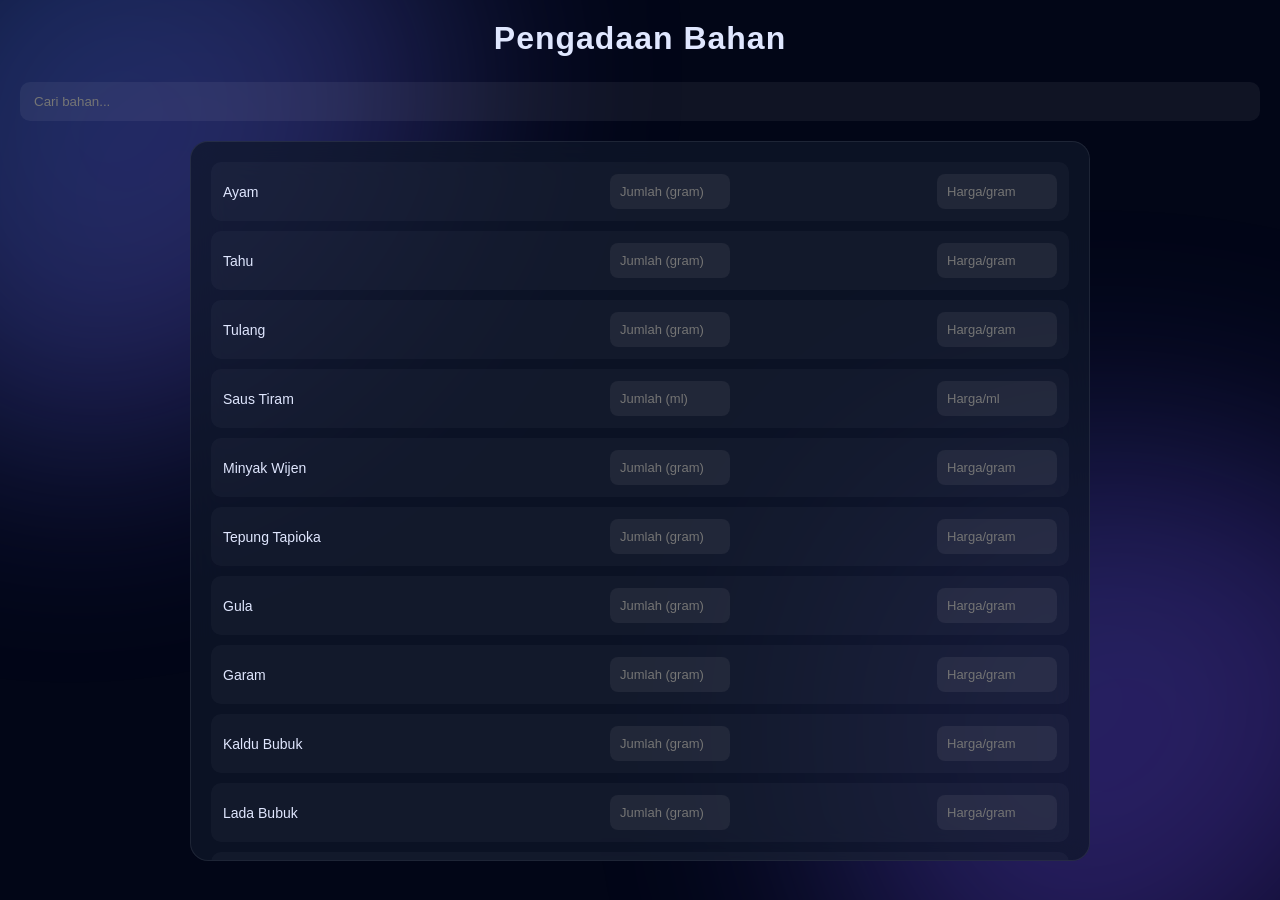
==== pengadaan.html @ c42916ce "upload project awal" ====
<!DOCTYPE html>
<html lang="id">
<head>
<meta charset="UTF-8">
<title>Pengadaan Bahan</title>
<link rel="stylesheet" href="style.css">
</head>

<body>

<h1>Pengadaan Bahan</h1>
<input type="text" id="search" class="search-box" placeholder="Cari bahan...">
<div class="container">

<div class="item">
<label>Ayam</label>
<input type="number" id="ayam_qty" placeholder="Jumlah (gram)" min="0">
<input type="number" id="ayam_harga" placeholder="Harga/gram" min="0">
</div>

<div class="item">
<label>Tahu</label>
<input type="number" id="tahu_qty" placeholder="Jumlah (gram)" min="0">
<input type="number" id="tahu_harga" placeholder="Harga/gram" min="0">
</div>

<div class="item">
<label>Tulang</label>
<input type="number" id="tulang_qty" placeholder="Jumlah (gram)" min="0">
<input type="number" id="tulang_harga" placeholder="Harga/gram" min="0">
</div>

<div class="item">
<label>Saus Tiram</label>
<input type="number" id="saus_tiram_qty" placeholder="Jumlah (ml)" min="0">
<input type="number" id="saus_tiram_harga" placeholder="Harga/ml" min="0">
</div>

<div class="item">
<label>Minyak Wijen</label>
<input type="number" id="minyak_wijen_qty" placeholder="Jumlah (gram)" min="0">
<input type="number" id="minyak_wijen_harga" placeholder="Harga/gram" min="0">
</div>

<div class="item">
<label>Tepung Tapioka</label>
<input type="number" id="tepung_tapioka_qty" placeholder="Jumlah (gram)" min="0">
<input type="number" id="tepung_tapioka_harga" placeholder="Harga/gram" min="0">
</div>

<div class="item">
<label>Gula</label>
<input type="number" id="gula_qty" placeholder="Jumlah (gram)" min="0">
<input type="number" id="gula_harga" placeholder="Harga/gram" min="0">
</div>

<div class="item">
<label>Garam</label>
<input type="number" id="garam_qty" placeholder="Jumlah (gram)" min="0">
<input type="number" id="garam_harga" placeholder="Harga/gram" min="0">
</div>

<div class="item">
<label>Kaldu Bubuk</label>
<input type="number" id="kaldu_bubuk_qty" placeholder="Jumlah (gram)" min="0">
<input type="number" id="kaldu_bubuk_harga" placeholder="Harga/gram" min="0">
</div>

<div class="item">
<label>Lada Bubuk</label>
<input type="number" id="lada_bubuk_qty" placeholder="Jumlah (gram)" min="0">
<input type="number" id="lada_bubuk_harga" placeholder="Harga/gram" min="0">
</div>

<div class="item">
<label>Telur</label>
<input type="number" id="telur_qty" placeholder="Jumlah (butir)" min="0">
<input type="number" id="telur_harga" placeholder="Harga/butir" min="0">
</div>

<div class="item">
<label>Kecap Asin</label>
<input type="number" id="kecap_asin_qty" placeholder="Jumlah (ml)" min="0">
<input type="number" id="kecap_asin_harga" placeholder="Harga/ml" min="0">
</div>

<div class="item">
<label>Kulit Lumpia</label>
<input type="number" id="kulit_lumpia_qty" placeholder="Jumlah (pcs)" min="0">
<input type="number" id="kulit_lumpia_harga" placeholder="Harga/pcs" min="0">
</div>

<div class="item">
<label>Kulit Pangsit</label>
<input type="number" id="kulit_pangsit_qty" placeholder="Jumlah (pcs)" min="0">
<input type="number" id="kulit_pangsit_harga" placeholder="Harga/pcs" min="0">
</div>

<div class="item">
<label>Tepung Terigu</label>
<input type="number" id="tepung_terigu_qty" placeholder="Jumlah (gram)" min="0">
<input type="number" id="tepung_terigu_harga" placeholder="Harga/gram" min="0">
</div>

<div class="item">
<label>Air Mineral</label>
<input type="number" id="air_mineral_qty" placeholder="Jumlah (ml)" min="0">
<input type="number" id="air_mineral_harga" placeholder="Harga/ml" min="0">
</div>

<div class="item">
<label>Minyak Goreng</label>
<input type="number" id="minyak_goreng_qty" placeholder="Jumlah (ml)" min="0">
<input type="number" id="minyak_goreng_harga" placeholder="Harga/ml" min="0">
</div>

<div class="item">
<label>Daun Bawang</label>
<input type="number" id="daun_bawang_qty" placeholder="Jumlah (gram)" min="0">
<input type="number" id="daun_bawang_harga" placeholder="Harga/gram" min="0">
</div>

<div class="item">
<label>Kencur</label>
<input type="number" id="kencur_qty" placeholder="Jumlah (gram)" min="0">
<input type="number" id="kencur_harga" placeholder="Harga/gram" min="0">
</div>

<div class="item">
<label>Cabe Merah</label>
<input type="number" id="cabe_merah_qty" placeholder="Jumlah (gram)" min="0">
<input type="number" id="cabe_merah_harga" placeholder="Harga/gram" min="0">
</div>

<div class="item">
<label>Cabe Besar</label>
<input type="number" id="cabe_besar_qty" placeholder="Jumlah (gram)" min="0">
<input type="number" id="cabe_besar_harga" placeholder="Harga/gram" min="0">
</div>

<div class="item">
<label>Cabe Merah Keriting</label>
<input type="number" id="cabe_merah_keriting_qty" placeholder="Jumlah (gram)" min="0">
<input type="number" id="cabe_merah_keriting_harga" placeholder="Harga/gram" min="0">
</div>

<div class="item">
<label>Bawang Merah</label>
<input type="number" id="bawang_merah_qty" placeholder="Jumlah (gram)" min="0">
<input type="number" id="bawang_merah_harga" placeholder="Harga/gram" min="0">
</div>

<div class="item">
<label>Bawang Putih</label>
<input type="number" id="bawang_putih_qty" placeholder="Jumlah (gram)" min="0">
<input type="number" id="bawang_putih_harga" placeholder="Harga/gram" min="0">
</div>

<!-- tombol -->
<button onclick="kirimPengadaan()">
Simpan Pengadaan
</button>

</div>

<script src="script.js"></script>

</body>
</html>
---- style.css ----
/* RESET */
* {
  margin: 0;
  padding: 0;
  box-sizing: border-box;
}

/* BODY */
body {
  font-family: 'Segoe UI', sans-serif;
  color: #e0e7ff;

  background: linear-gradient(135deg, #020617, #020617);
  min-height: 100vh;
  padding: 20px;
  overflow-x: hidden;
}

/* =========================
   ANIMASI RGB GRADIENT BLOBS
========================= */
body::before,
body::after {
  content: "";
  position: fixed;
  width: 600px;
  height: 600px;
  filter: blur(120px);
  opacity: 0.35;
  z-index: -1;
  border-radius: 40% 60% 70% 30% / 40% 30% 70% 60%;
  animation: morph 12s ease-in-out infinite;
}

/* blob 1 */
body::before {
  top: -150px;
  left: -150px;
  background: linear-gradient(135deg, #3b82f6, #8b5cf6);
}

/* blob 2 */
body::after {
  bottom: -150px;
  right: -150px;
  background: linear-gradient(135deg, #6366f1, #7c3aed);
  animation-delay: 4s;
}

/* animasi bentuk berubah */
@keyframes morph {
  0% {
    border-radius: 40% 60% 70% 30% / 40% 30% 70% 60%;
    transform: translate(0, 0) scale(1);
  }
  50% {
    border-radius: 70% 30% 40% 60% / 60% 70% 30% 40%;
    transform: translate(60px, -40px) scale(1.1);
  }
  100% {
    border-radius: 40% 60% 70% 30% / 40% 30% 70% 60%;
    transform: translate(0, 0) scale(1);
  }
}

/* =========================
   TITLE
========================= */
h1 {
  text-align: center;
  margin-bottom: 25px;
  font-weight: 600;
  letter-spacing: 1px;
}

/* =========================
   CONTAINER
========================= */
.container {
  max-width: 900px;
  margin: auto;
  padding: 20px;
  border-radius: 18px;

  background: rgba(15, 23, 42, 0.75);
  backdrop-filter: blur(18px);

  border: 1px solid rgba(255,255,255,0.08);

  max-height: 80vh;
  overflow-y: auto;
}

/* SCROLLBAR */
.container::-webkit-scrollbar {
  width: 6px;
}
.container::-webkit-scrollbar-thumb {
  background: linear-gradient(180deg, #3b82f6, #8b5cf6);
  border-radius: 10px;
}

/* =========================
   SEARCH
========================= */
.search-box {
  width: 100%;
  padding: 12px 14px;
  margin-bottom: 20px;

  border-radius: 10px;
  border: none;

  background: rgba(255,255,255,0.06);
  color: #fff;

  outline: none;
  transition: 0.3s;
}

.search-box:focus {
  background: rgba(99,102,241,0.2);
}

/* =========================
   ITEM
========================= */
.item {
  display: flex;
  justify-content: space-between;
  align-items: center;

  padding: 12px;
  margin-bottom: 10px;

  border-radius: 10px;
  background: rgba(255,255,255,0.03);

  transition: 0.25s;
}

.item:hover {
  background: rgba(99,102,241,0.12);
  transform: translateY(-2px);
}

/* LABEL */
label {
  min-width: 180px;
  font-size: 14px;
}

/* INPUT GROUP */
.item input {
  width: 120px; /* <-- ini udh diperbesar tapi masih rapi */
  padding: 10px;

  border-radius: 8px;
  border: none;

  background: rgba(255,255,255,0.06);
  color: #fff;

  outline: none;
  margin-left: 8px;

  font-size: 13px;
}

.item input:focus {
  background: rgba(99,102,241,0.25);
}

/* =========================
   BUTTON
========================= */
button {
  width: 100%;
  padding: 13px;
  margin-top: 20px;

  border: none;
  border-radius: 12px;

  background: linear-gradient(135deg, #3b82f6, #8b5cf6);
  color: white;

  font-weight: bold;
  font-size: 15px;

  cursor: pointer;
  transition: 0.3s;
}

button:hover {
  transform: scale(1.03);
  box-shadow: 0 8px 25px rgba(99,102,241,0.4);
}

/* =========================
   RESPONSIVE
========================= */
@media (max-width: 600px) {
  .item {
    flex-direction: column;
    align-items: flex-start;
  }

  .item input {
    width: 100%;
    margin-top: 5px;
  }
}
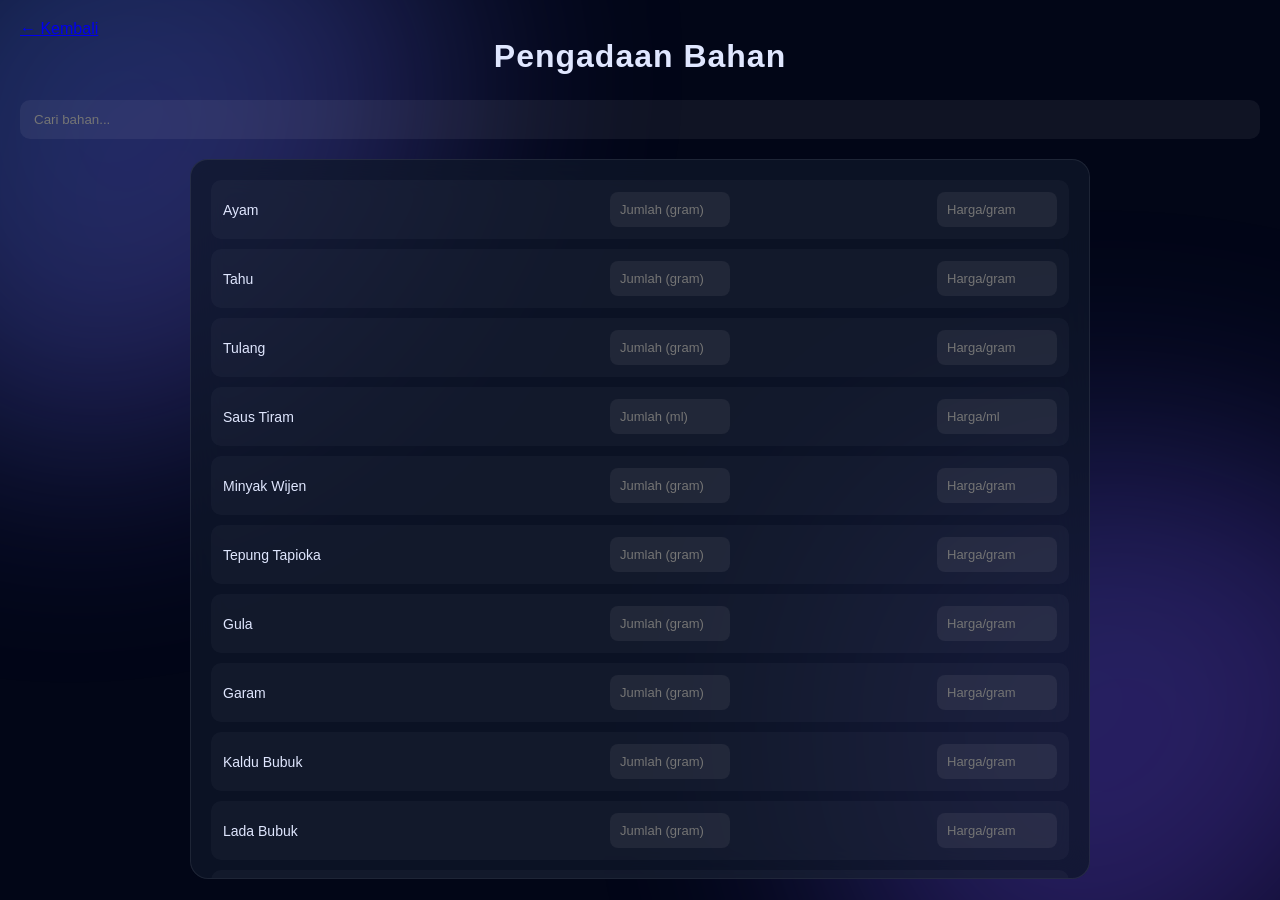
==== commit 66a07f12: "Update pengadaan.html" ====
--- a/pengadaan.html
+++ b/pengadaan.html
@@ -7,7 +7,7 @@
 </head>
 
 <body>
-
+<a href="index.html" class="back-btn">← Kembali</a>
 <h1>Pengadaan Bahan</h1>
 <input type="text" id="search" class="search-box" placeholder="Cari bahan...">
 <div class="container">
@@ -166,4 +166,4 @@
 <script src="script.js"></script>
 
 </body>
-</html>+</html>
--- a/style.css
+++ b/style.css
@@ -210,4 +210,17 @@
     width: 100%;
     margin-top: 5px;
   }
-}+}
+
+/* --- KEY POINT: KHUSUS TAMPILAN HP --- */
+@media (max-width: 600px) {
+.options {
+    flex-direction: column; /* Tombol jadi susun ke bawah */
+    align-items: center;
+  }
+            
+    .card {
+    width: 100%; /* Tombol jadi lebar penuh di layar HP */
+    padding: 30px 10px;
+  }
+}
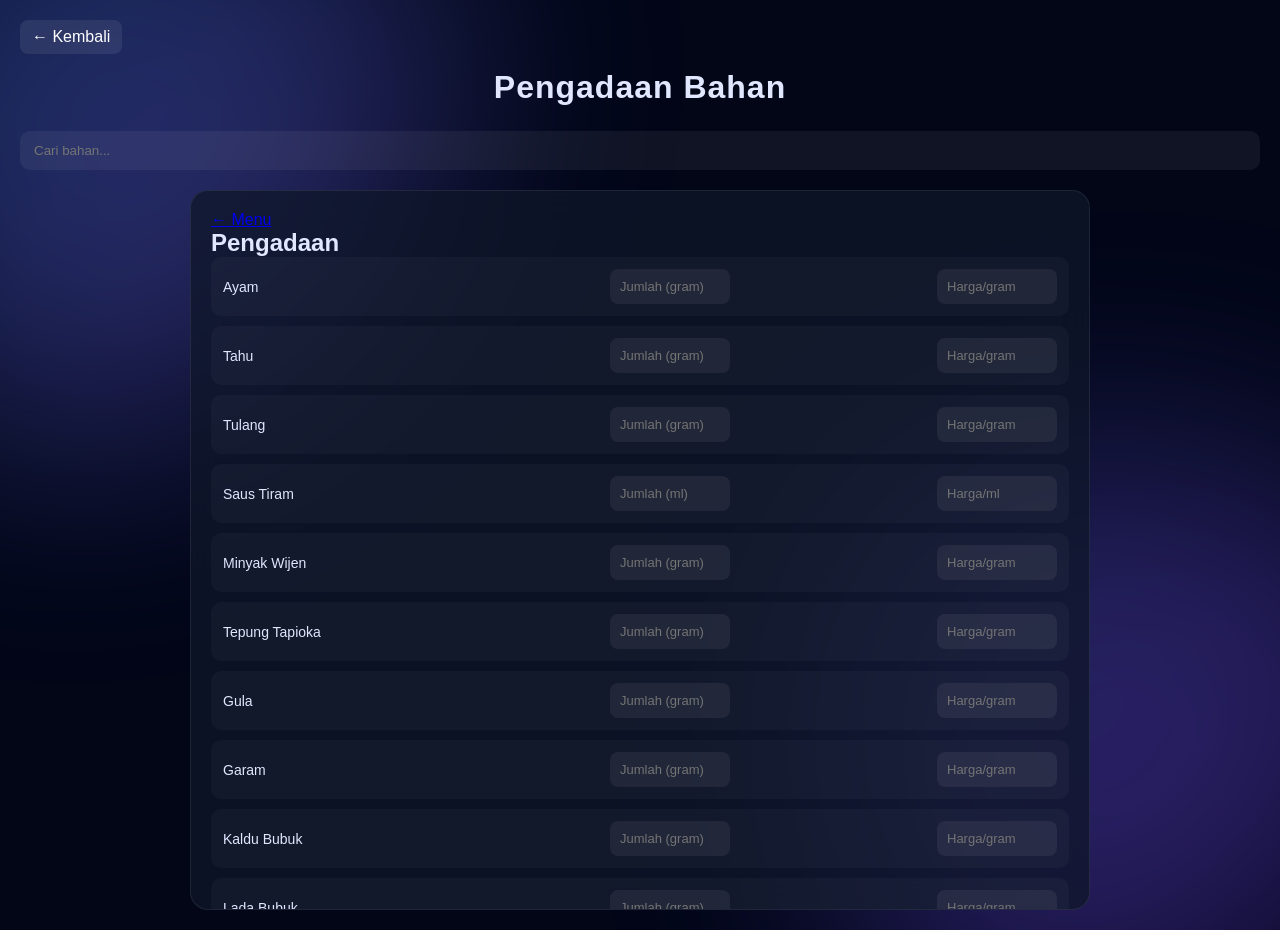
==== commit 4a170f5f: "Update pengadaan.html" ====
--- a/pengadaan.html
+++ b/pengadaan.html
@@ -12,6 +12,11 @@
 <input type="text" id="search" class="search-box" placeholder="Cari bahan...">
 <div class="container">
 
+<div class="topbar">
+  <a href="index.html">← Menu</a>
+  <h2>Pengadaan</h2>
+</div>
+  
 <div class="item">
 <label>Ayam</label>
 <input type="number" id="ayam_qty" placeholder="Jumlah (gram)" min="0">
--- a/style.css
+++ b/style.css
@@ -212,15 +212,36 @@
   }
 }
 
+.back-btn {
+  display: inline-block;
+  margin-bottom: 15px;
+  padding: 8px 12px;
+  border-radius: 8px;
+  text-decoration: none;
+  color: white;
+  background: rgba(255,255,255,0.08);
+  transition: 0.2s;
+}
+
+.back-btn:hover {
+  background: rgba(99,102,241,0.3);
+}
+
 /* --- KEY POINT: KHUSUS TAMPILAN HP --- */
 @media (max-width: 600px) {
-.options {
-    flex-direction: column; /* Tombol jadi susun ke bawah */
-    align-items: center;
-  }
-            
-    .card {
-    width: 100%; /* Tombol jadi lebar penuh di layar HP */
-    padding: 30px 10px;
-  }
-}
+  .item {
+    flex-direction: column;
+    align-items: stretch;
+    gap: 6px;
+  }
+
+  label {
+    min-width: auto;
+    font-size: 13px;
+  }
+
+  .item input {
+    width: 100%;
+    margin-left: 0;
+  }
+}
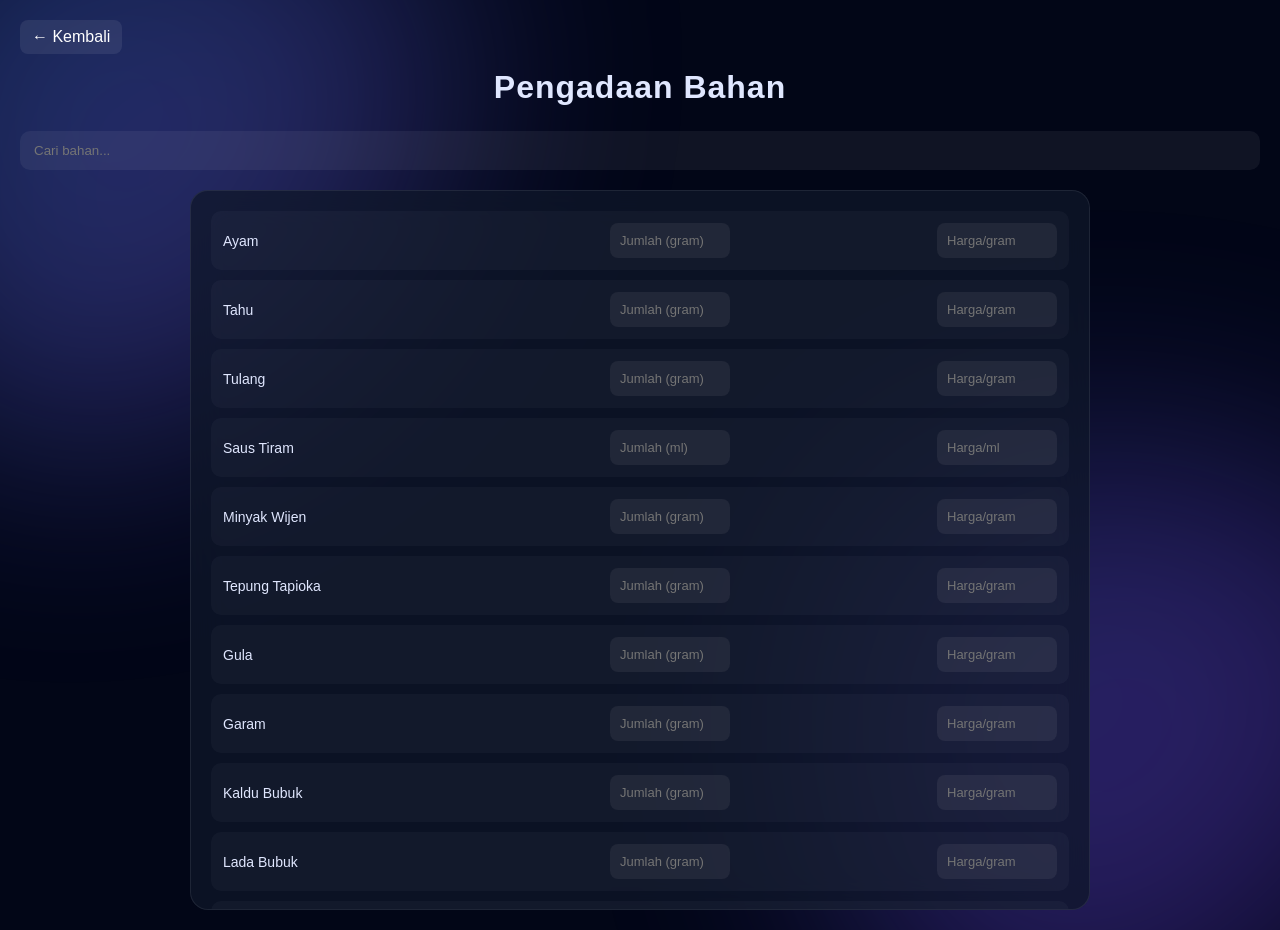
==== commit 8aa25a13: "Update pengadaan.html" ====
--- a/pengadaan.html
+++ b/pengadaan.html
@@ -2,20 +2,24 @@
 <html lang="id">
 <head>
 <meta charset="UTF-8">
+<meta name="viewport" content="width=device-width, initial-scale=1.0">
 <title>Pengadaan Bahan</title>
 <link rel="stylesheet" href="style.css">
 </head>
 
 <body>
+<!-- BACK BUTTON -->
 <a href="index.html" class="back-btn">← Kembali</a>
+
+<!-- HEADER -->
+<div class="page-header">
 <h1>Pengadaan Bahan</h1>
+</div>
+
+<!-- SEARCH -->
 <input type="text" id="search" class="search-box" placeholder="Cari bahan...">
+  
 <div class="container">
-
-<div class="topbar">
-  <a href="index.html">← Menu</a>
-  <h2>Pengadaan</h2>
-</div>
   
 <div class="item">
 <label>Ayam</label>
@@ -162,13 +166,10 @@
 </div>
 
 <!-- tombol -->
-<button onclick="kirimPengadaan()">
-Simpan Pengadaan
-</button>
+<button onclick="kirimPengadaan()">Simpan Pengadaan</button>
 
 </div>
 
 <script src="script.js"></script>
-
 </body>
 </html>
--- a/style.css
+++ b/style.css
@@ -91,6 +91,19 @@
   overflow-y: auto;
 }
 
+.topbar {
+  display: flex;
+  align-items: center;
+  justify-content: space-between;
+  margin-bottom: 15px;
+}
+
+.topbar a {
+  color: white;
+  text-decoration: none;
+  opacity: 0.8;
+}
+
 /* SCROLLBAR */
 .container::-webkit-scrollbar {
   width: 6px;
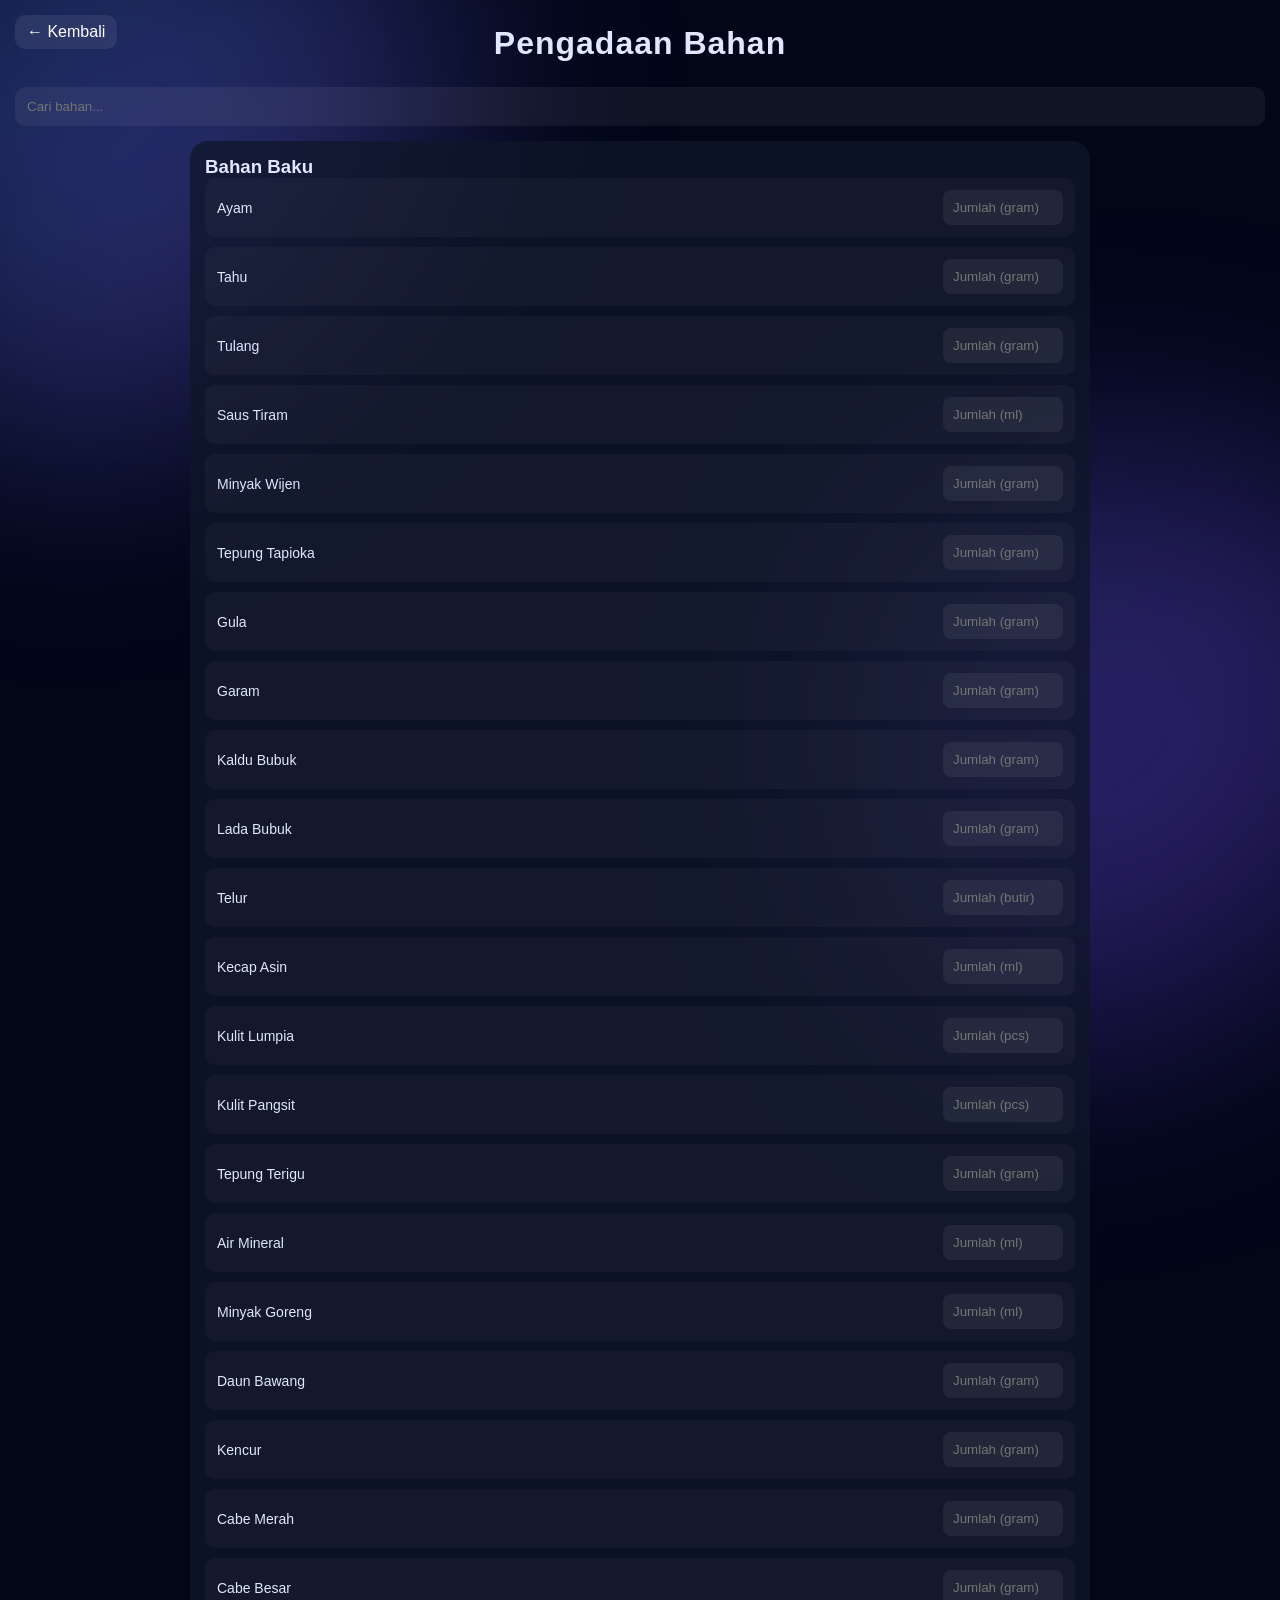
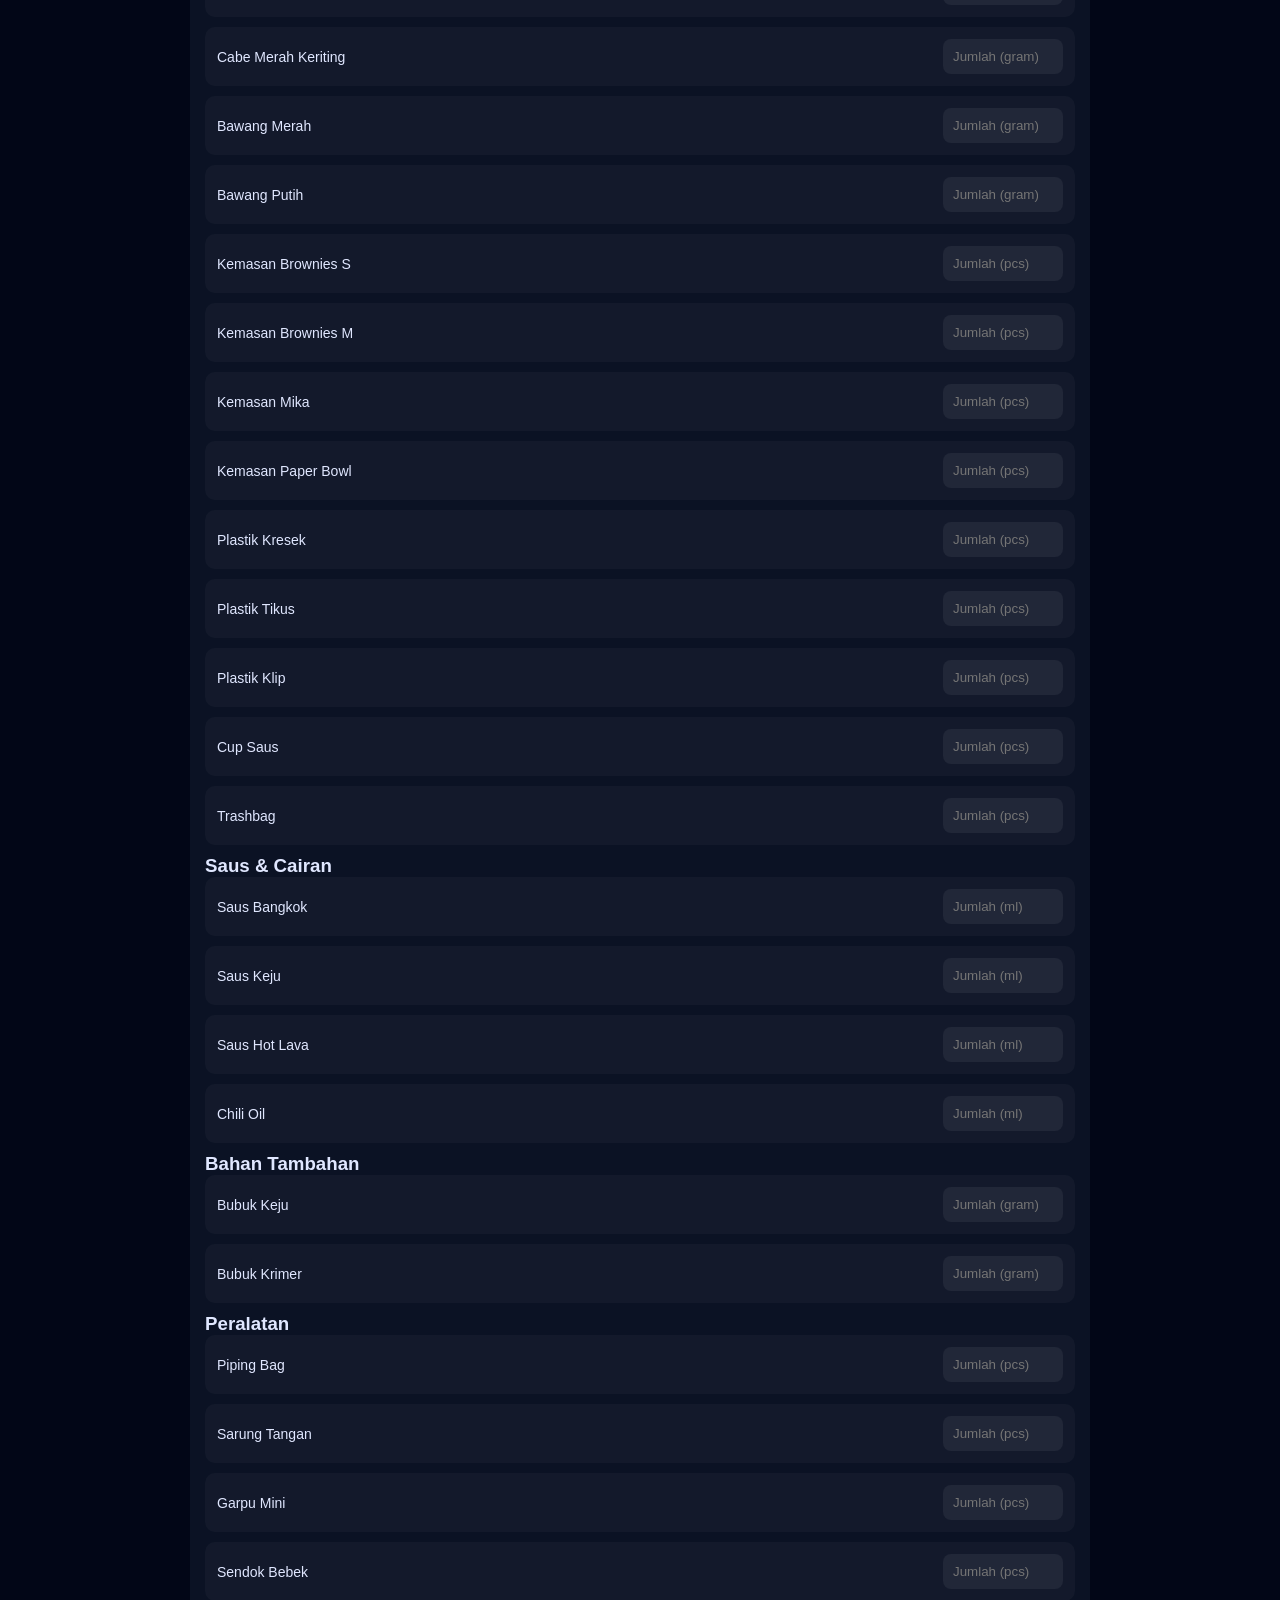
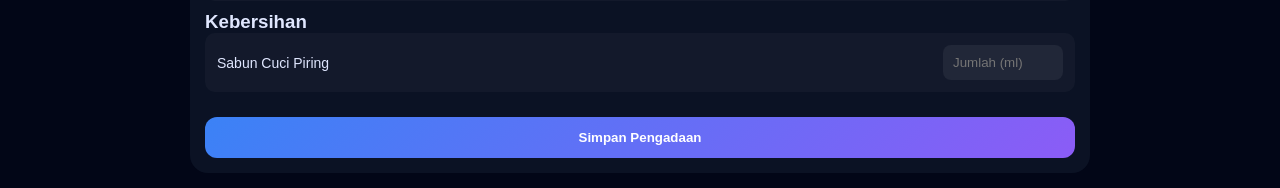
==== commit e95094a6: "Update pengadaan.html" ====
--- a/pengadaan.html
+++ b/pengadaan.html
@@ -20,151 +20,255 @@
 <input type="text" id="search" class="search-box" placeholder="Cari bahan...">
   
 <div class="container">
+
+<!-- ===================== BAHAN BAKU ===================== -->
+<div class="section">
+  <h3>Bahan Baku</h3>
   
 <div class="item">
 <label>Ayam</label>
 <input type="number" id="ayam_qty" placeholder="Jumlah (gram)" min="0">
-<input type="number" id="ayam_harga" placeholder="Harga/gram" min="0">
 </div>
 
 <div class="item">
 <label>Tahu</label>
 <input type="number" id="tahu_qty" placeholder="Jumlah (gram)" min="0">
-<input type="number" id="tahu_harga" placeholder="Harga/gram" min="0">
 </div>
 
 <div class="item">
 <label>Tulang</label>
 <input type="number" id="tulang_qty" placeholder="Jumlah (gram)" min="0">
-<input type="number" id="tulang_harga" placeholder="Harga/gram" min="0">
 </div>
 
 <div class="item">
 <label>Saus Tiram</label>
 <input type="number" id="saus_tiram_qty" placeholder="Jumlah (ml)" min="0">
-<input type="number" id="saus_tiram_harga" placeholder="Harga/ml" min="0">
 </div>
 
 <div class="item">
 <label>Minyak Wijen</label>
 <input type="number" id="minyak_wijen_qty" placeholder="Jumlah (gram)" min="0">
-<input type="number" id="minyak_wijen_harga" placeholder="Harga/gram" min="0">
 </div>
 
 <div class="item">
 <label>Tepung Tapioka</label>
 <input type="number" id="tepung_tapioka_qty" placeholder="Jumlah (gram)" min="0">
-<input type="number" id="tepung_tapioka_harga" placeholder="Harga/gram" min="0">
 </div>
 
 <div class="item">
 <label>Gula</label>
 <input type="number" id="gula_qty" placeholder="Jumlah (gram)" min="0">
-<input type="number" id="gula_harga" placeholder="Harga/gram" min="0">
 </div>
 
 <div class="item">
 <label>Garam</label>
 <input type="number" id="garam_qty" placeholder="Jumlah (gram)" min="0">
-<input type="number" id="garam_harga" placeholder="Harga/gram" min="0">
 </div>
 
 <div class="item">
 <label>Kaldu Bubuk</label>
 <input type="number" id="kaldu_bubuk_qty" placeholder="Jumlah (gram)" min="0">
-<input type="number" id="kaldu_bubuk_harga" placeholder="Harga/gram" min="0">
 </div>
 
 <div class="item">
 <label>Lada Bubuk</label>
 <input type="number" id="lada_bubuk_qty" placeholder="Jumlah (gram)" min="0">
-<input type="number" id="lada_bubuk_harga" placeholder="Harga/gram" min="0">
 </div>
 
 <div class="item">
 <label>Telur</label>
 <input type="number" id="telur_qty" placeholder="Jumlah (butir)" min="0">
-<input type="number" id="telur_harga" placeholder="Harga/butir" min="0">
 </div>
 
 <div class="item">
 <label>Kecap Asin</label>
 <input type="number" id="kecap_asin_qty" placeholder="Jumlah (ml)" min="0">
-<input type="number" id="kecap_asin_harga" placeholder="Harga/ml" min="0">
 </div>
 
 <div class="item">
 <label>Kulit Lumpia</label>
 <input type="number" id="kulit_lumpia_qty" placeholder="Jumlah (pcs)" min="0">
-<input type="number" id="kulit_lumpia_harga" placeholder="Harga/pcs" min="0">
 </div>
 
 <div class="item">
 <label>Kulit Pangsit</label>
 <input type="number" id="kulit_pangsit_qty" placeholder="Jumlah (pcs)" min="0">
-<input type="number" id="kulit_pangsit_harga" placeholder="Harga/pcs" min="0">
 </div>
 
 <div class="item">
 <label>Tepung Terigu</label>
 <input type="number" id="tepung_terigu_qty" placeholder="Jumlah (gram)" min="0">
-<input type="number" id="tepung_terigu_harga" placeholder="Harga/gram" min="0">
 </div>
 
 <div class="item">
 <label>Air Mineral</label>
 <input type="number" id="air_mineral_qty" placeholder="Jumlah (ml)" min="0">
-<input type="number" id="air_mineral_harga" placeholder="Harga/ml" min="0">
 </div>
 
 <div class="item">
 <label>Minyak Goreng</label>
 <input type="number" id="minyak_goreng_qty" placeholder="Jumlah (ml)" min="0">
-<input type="number" id="minyak_goreng_harga" placeholder="Harga/ml" min="0">
 </div>
 
 <div class="item">
 <label>Daun Bawang</label>
 <input type="number" id="daun_bawang_qty" placeholder="Jumlah (gram)" min="0">
-<input type="number" id="daun_bawang_harga" placeholder="Harga/gram" min="0">
 </div>
 
 <div class="item">
 <label>Kencur</label>
 <input type="number" id="kencur_qty" placeholder="Jumlah (gram)" min="0">
-<input type="number" id="kencur_harga" placeholder="Harga/gram" min="0">
 </div>
 
 <div class="item">
 <label>Cabe Merah</label>
 <input type="number" id="cabe_merah_qty" placeholder="Jumlah (gram)" min="0">
-<input type="number" id="cabe_merah_harga" placeholder="Harga/gram" min="0">
 </div>
 
 <div class="item">
 <label>Cabe Besar</label>
 <input type="number" id="cabe_besar_qty" placeholder="Jumlah (gram)" min="0">
-<input type="number" id="cabe_besar_harga" placeholder="Harga/gram" min="0">
 </div>
 
 <div class="item">
 <label>Cabe Merah Keriting</label>
 <input type="number" id="cabe_merah_keriting_qty" placeholder="Jumlah (gram)" min="0">
-<input type="number" id="cabe_merah_keriting_harga" placeholder="Harga/gram" min="0">
 </div>
 
 <div class="item">
 <label>Bawang Merah</label>
 <input type="number" id="bawang_merah_qty" placeholder="Jumlah (gram)" min="0">
-<input type="number" id="bawang_merah_harga" placeholder="Harga/gram" min="0">
 </div>
 
 <div class="item">
 <label>Bawang Putih</label>
 <input type="number" id="bawang_putih_qty" placeholder="Jumlah (gram)" min="0">
-<input type="number" id="bawang_putih_harga" placeholder="Harga/gram" min="0">
-</div>
-
+</div>
+
+<div class="item">
+    <label>Kemasan Brownies S</label>
+    <input type="number" id="kemasan_brownies_s" placeholder="Jumlah (pcs)" min="0">
+  </div>
+
+  <div class="item">
+    <label>Kemasan Brownies M</label>
+    <input type="number" id="kemasan_brownies_m" placeholder="Jumlah (pcs)" min="0">
+  </div>
+
+  <div class="item">
+    <label>Kemasan Mika</label>
+    <input type="number" id="kemasan_mika" placeholder="Jumlah (pcs)" min="0">
+  </div>
+
+  <div class="item">
+    <label>Kemasan Paper Bowl</label>
+    <input type="number" id="kemasan_paper_bowl" placeholder="Jumlah (pcs)" min="0">
+  </div>
+
+  <div class="item">
+    <label>Plastik Kresek</label>
+    <input type="number" id="plastik_kresek" placeholder="Jumlah (pcs)" min="0">
+  </div>
+
+  <div class="item">
+    <label>Plastik Tikus</label>
+    <input type="number" id="plastik_tikus" placeholder="Jumlah (pcs)" min="0">
+  </div>
+
+  <div class="item">
+    <label>Plastik Klip</label>
+    <input type="number" id="plastik_klip" placeholder="Jumlah (pcs)" min="0">
+  </div>
+
+  <div class="item">
+    <label>Cup Saus</label>
+    <input type="number" id="cup_saus" placeholder="Jumlah (pcs)" min="0">
+  </div>
+
+  <div class="item">
+    <label>Trashbag</label>
+    <input type="number" id="trashbag" placeholder="Jumlah (pcs)" min="0">
+  </div>
+</div>
+
+
+<!-- ===================== SAUS ===================== -->
+<div class="section">
+  <h3>Saus & Cairan</h3>
+
+  <div class="item">
+    <label>Saus Bangkok</label>
+    <input type="number" id="saus_bangkok" placeholder="Jumlah (ml)" min="0">
+  </div>
+
+  <div class="item">
+    <label>Saus Keju</label>
+    <input type="number" id="saus_keju" placeholder="Jumlah (ml)" min="0">
+  </div>
+
+  <div class="item">
+    <label>Saus Hot Lava</label>
+    <input type="number" id="saus_hot_lava" placeholder="Jumlah (ml)" min="0">
+  </div>
+
+  <div class="item">
+    <label>Chili Oil</label>
+    <input type="number" id="chili_oil" placeholder="Jumlah (ml)" min="0">
+  </div>
+</div>
+
+
+<!-- ===================== BAHAN ===================== -->
+<div class="section">
+  <h3>Bahan Tambahan</h3>
+
+  <div class="item">
+    <label>Bubuk Keju</label>
+    <input type="number" id="bubuk_keju" placeholder="Jumlah (gram)" min="0">
+  </div>
+
+  <div class="item">
+    <label>Bubuk Krimer</label>
+    <input type="number" id="bubuk_krimer" placeholder="Jumlah (gram)" min="0">
+  </div>
+</div>
+
+
+<!-- ===================== PERALATAN ===================== -->
+<div class="section">
+  <h3>Peralatan</h3>
+
+  <div class="item">
+    <label>Piping Bag</label>
+    <input type="number" id="piping_bag" placeholder="Jumlah (pcs)" min="0">
+  </div>
+
+  <div class="item">
+    <label>Sarung Tangan</label>
+    <input type="number" id="sarung_tangan" placeholder="Jumlah (pcs)" min="0">
+  </div>
+
+  <div class="item">
+    <label>Garpu Mini</label>
+    <input type="number" id="garpu_mini" placeholder="Jumlah (pcs)" min="0">
+  </div>
+
+  <div class="item">
+    <label>Sendok Bebek</label>
+    <input type="number" id="sendok_bebek" placeholder="Jumlah (pcs)" min="0">
+  </div>
+</div>
+
+
+<!-- ===================== KEBERSIHAN ===================== -->
+<div class="section">
+  <h3>Kebersihan</h3>
+
+  <div class="item">
+    <label>Sabun Cuci Piring</label>
+    <input type="number" id="sabun_cuci_piring" placeholder="Jumlah (ml)" min="0">
+  </div>
+  
 <!-- tombol -->
 <button onclick="kirimPengadaan()">Simpan Pengadaan</button>
 
--- a/style.css
+++ b/style.css
@@ -9,11 +9,8 @@
 body {
   font-family: 'Segoe UI', sans-serif;
   color: #e0e7ff;
-
   background: linear-gradient(135deg, #020617, #020617);
-  min-height: 100vh;
-  padding: 20px;
-  overflow-x: hidden;
+  padding: 15px;
 }
 
 /* =========================
@@ -77,18 +74,11 @@
    CONTAINER
 ========================= */
 .container {
-  max-width: 900px;
+   max-width: 900px;
   margin: auto;
-  padding: 20px;
+  padding: 15px;
   border-radius: 18px;
-
   background: rgba(15, 23, 42, 0.75);
-  backdrop-filter: blur(18px);
-
-  border: 1px solid rgba(255,255,255,0.08);
-
-  max-height: 80vh;
-  overflow-y: auto;
 }
 
 .topbar {
@@ -113,22 +103,23 @@
   border-radius: 10px;
 }
 
+/* HEADER */
+.page-header {
+  text-align: center;
+  margin: 10px 0 15px;
+}
+
 /* =========================
    SEARCH
 ========================= */
 .search-box {
-  width: 100%;
-  padding: 12px 14px;
-  margin-bottom: 20px;
-
-  border-radius: 10px;
+   width: 100%;
+  padding: 12px;
+  border-radius: 10px;
+  margin-bottom: 15px;
   border: none;
-
   background: rgba(255,255,255,0.06);
-  color: #fff;
-
-  outline: none;
-  transition: 0.3s;
+  color: white;
 }
 
 .search-box:focus {
@@ -163,21 +154,25 @@
   font-size: 14px;
 }
 
+/* ITEM */
+.item {
+  display: flex;
+  justify-content: space-between;
+  align-items: center;
+  padding: 12px;
+  margin-bottom: 10px;
+  border-radius: 10px;
+  background: rgba(255,255,255,0.03);
+}
+
 /* INPUT GROUP */
 .item input {
-  width: 120px; /* <-- ini udh diperbesar tapi masih rapi */
+  width: 120px;
   padding: 10px;
-
   border-radius: 8px;
   border: none;
-
   background: rgba(255,255,255,0.06);
-  color: #fff;
-
-  outline: none;
-  margin-left: 8px;
-
-  font-size: 13px;
+  color: white;
 }
 
 .item input:focus {
@@ -190,19 +185,12 @@
 button {
   width: 100%;
   padding: 13px;
-  margin-top: 20px;
-
+  margin-top: 15px;
   border: none;
   border-radius: 12px;
-
   background: linear-gradient(135deg, #3b82f6, #8b5cf6);
   color: white;
-
   font-weight: bold;
-  font-size: 15px;
-
-  cursor: pointer;
-  transition: 0.3s;
 }
 
 button:hover {
@@ -226,14 +214,18 @@
 }
 
 .back-btn {
-  display: inline-block;
-  margin-bottom: 15px;
+  position: fixed;
+  top: 15px;
+  left: 15px;
+  z-index: 1000;
+
   padding: 8px 12px;
-  border-radius: 8px;
+  border-radius: 10px;
   text-decoration: none;
+
   color: white;
   background: rgba(255,255,255,0.08);
-  transition: 0.2s;
+  backdrop-filter: blur(10px);
 }
 
 .back-btn:hover {
@@ -248,13 +240,7 @@
     gap: 6px;
   }
 
-  label {
-    min-width: auto;
-    font-size: 13px;
-  }
-
   .item input {
     width: 100%;
-    margin-left: 0;
-  }
-}
+  }
+}
